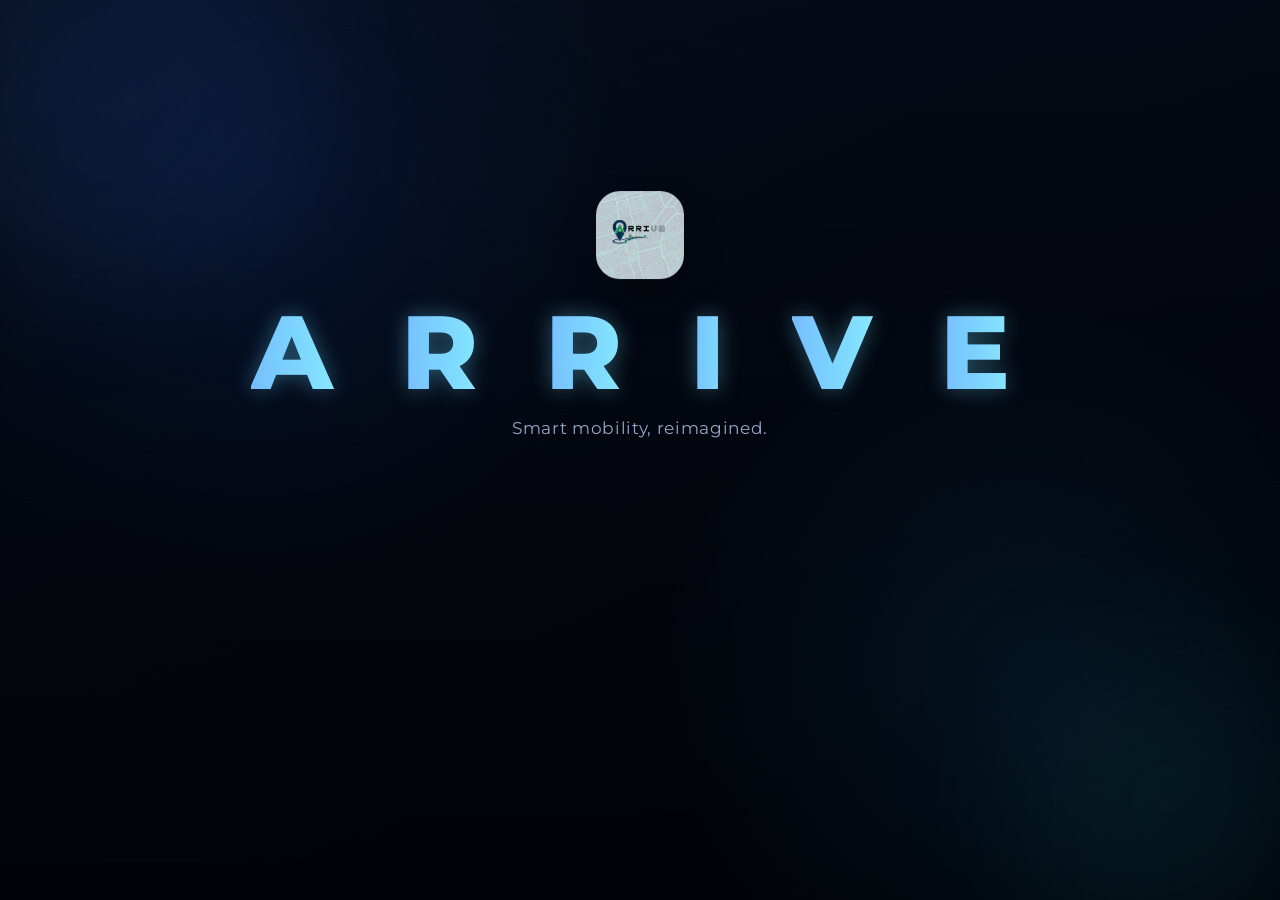
==== wwwroot/index.html @ 533f022d "Add project files." ====
﻿<!DOCTYPE html>
<html lang="en">
<head>
  <meta charset="UTF-8">
  <meta name="viewport" content="width=device-width, initial-scale=1.0">
  <title>ARRIVE | Smart Mobility</title>
  <link rel="preconnect" href="https://fonts.googleapis.com">
  <link rel="preconnect" href="https://fonts.gstatic.com" crossorigin>
  <link href="https://fonts.googleapis.com/css2?family=Montserrat:wght@500;700;800&display=swap" rel="stylesheet">
  <link rel="stylesheet" href="style.css">
</head>
<body>
  <div class="background-overlay" aria-hidden="true"></div>
  <div class="background-ambient" aria-hidden="true">
    <span class="ambient ambient-1"></span>
    <span class="ambient ambient-2"></span>
  </div>

  <main class="page">
    <header class="hero">
      <img class="logo" src="arrive-logo.png" alt="ARRIVE logo">
      <h1 class="brand-title" aria-label="ARRIVE">
        <span class="letter">A</span>
        <span class="letter">R</span>
        <span class="letter">R</span>
        <span class="letter">I</span>
        <span class="letter">V</span>
        <span class="letter">E</span>
      </h1>
      <p class="subtitle">Smart mobility, reimagined.</p>
    </header>

    <section class="cards" aria-label="ARRIVE mobility choices">
      <button class="card" type="button" data-target="bus.html">
        <span class="icon" aria-hidden="true">🚌</span>
        <h2>How to arrive with bus</h2>
        <p>Plan your route and choose the best bus option.</p>
      </button>

      <button class="card" type="button" data-target="metro.html">
        <span class="icon" aria-hidden="true">🚇</span>
        <h2>Nearest metro station</h2>
        <p>Find the closest station and metro-friendly directions.</p>
      </button>

      <button class="card" type="button" data-target="cost.html">
        <span class="icon" aria-hidden="true">🚗</span>
        <h2>Cost for smart mobility</h2>
        <p>Compare smart ride costs with Uber, Didi, and inDrive.</p>
      </button>
    </section>
  </main>

  <script src="https://cdn.jsdelivr.net/npm/gsap@3.12.5/dist/gsap.min.js"></script>
  <script src="script.js"></script>
</body>
</html>
---- wwwroot/style.css ----
﻿:root {
  --bg-start: #07101f;
  --bg-mid: #050911;
  --bg-end: #020305;
  --text-main: #f4f8ff;
  --text-soft: #9dacd0;
  --card-bg: rgba(255, 255, 255, 0.08);
  --card-border: rgba(255, 255, 255, 0.14);
  --card-shadow: 0 22px 44px rgba(1, 7, 18, 0.45);
  --glow-blue: rgba(75, 146, 255, 0.22);
  --glow-cyan: rgba(53, 240, 255, 0.18);
  --transition: 0.45s cubic-bezier(0.22, 1, 0.36, 1);
}

*,
*::before,
*::after {
  box-sizing: border-box;
}

html,
body {
  min-height: 100%;
}

body {
  margin: 0;
  font-family: "Montserrat", system-ui, -apple-system, Segoe UI, Roboto, sans-serif;
  color: var(--text-main);
  background: linear-gradient(155deg, var(--bg-start) 0%, var(--bg-mid) 45%, var(--bg-end) 100%);
  overflow-x: hidden;
}

.background-watermark,
.background-overlay,
.background-ambient {
  position: fixed;
  inset: 0;
  pointer-events: none;
}

.background-watermark {
  z-index: 0;
  background: url("arrive-logo.png") center / min(86vmin, 900px) no-repeat;
  opacity: 0.075;
  filter: blur(1.2px);
  transform-origin: center;
  will-change: transform, opacity;
}

.background-overlay {
  z-index: 1;
  background:
    radial-gradient(circle at 20% 20%, rgba(12, 35, 82, 0.42), transparent 32%),
    radial-gradient(circle at 80% 75%, rgba(10, 46, 71, 0.34), transparent 30%),
    linear-gradient(180deg, rgba(4, 10, 24, 0.45), rgba(1, 3, 8, 0.88));
}

.background-ambient {
  z-index: 2;
  overflow: hidden;
}

.ambient {
  position: absolute;
  border-radius: 999px;
  filter: blur(75px);
  opacity: 0.35;
}

.ambient-1 {
  width: 24rem;
  height: 24rem;
  top: -6rem;
  left: -5rem;
  background: var(--glow-blue);
}

.ambient-2 {
  width: 20rem;
  height: 20rem;
  right: -3rem;
  bottom: -4rem;
  background: var(--glow-cyan);
}

.page {
  position: relative;
  z-index: 3;
  width: min(1120px, 92%);
  min-height: 100vh;
  margin: 0 auto;
  display: flex;
  flex-direction: column;
  justify-content: center;
  align-items: center;
  padding: 2.5rem 0 3rem;
}

.hero {
  text-align: center;
  margin-bottom: 2.4rem;
}

.logo {
  width: 88px;
  height: 88px;
  border-radius: 24px;
  object-fit: cover;
  box-shadow: 0 18px 36px rgba(0, 0, 0, 0.3);
  margin-bottom: 1rem;
  opacity: 0;
  transform: translateY(18px);
  will-change: transform;
}

.brand-title {
  margin: 0;
  font-size: clamp(3rem, 10vw, 6.5rem);
  font-weight: 800;
  letter-spacing: 0.18em;
  line-height: 0.95;
}

.letter {
  display: inline-block;
  opacity: 0;
  transform: translateY(30px) scale(0.92);
  background: linear-gradient(90deg, #7ab8ff 0%, #8ce8ff 35%, #d8f0ff 50%, #79bfff 70%, #78f1ff 100%);
  background-size: 220% 100%;
  animation: gradientShift 4.5s linear infinite;
  -webkit-background-clip: text;
  background-clip: text;
  color: transparent;
  text-shadow: 0 0 18px rgba(88, 184, 255, 0.2);
  will-change: transform, opacity, filter;
}

.subtitle {
  margin: 1rem 0 0;
  color: var(--text-soft);
  font-size: clamp(0.95rem, 2vw, 1.05rem);
  letter-spacing: 0.04em;
  opacity: 0;
  transform: translateY(12px);
}

.cards {
  width: 100%;
  display: grid;
  grid-template-columns: repeat(3, minmax(0, 1fr));
  gap: 1.2rem;
}

.card {
  min-height: 220px;
  border: 1px solid var(--card-border);
  border-radius: 26px;
  background: var(--card-bg);
  backdrop-filter: blur(16px);
  -webkit-backdrop-filter: blur(16px);
  box-shadow: var(--card-shadow);
  color: var(--text-main);
  text-align: left;
  padding: 1.35rem 1.2rem;
  cursor: pointer;
  transition: transform var(--transition), box-shadow var(--transition), border-color var(--transition), background-color var(--transition);
  display: flex;
  flex-direction: column;
  gap: 0.8rem;
  opacity: 0;
  transform: translateY(24px);
}

.card .icon {
  font-size: 2.35rem;
  line-height: 1;
}

.card h2 {
  margin: 0;
  font-size: 1.12rem;
  font-weight: 700;
}

.card p {
  margin: 0;
  color: var(--text-soft);
  line-height: 1.55;
}

.card:hover,
.card:focus-visible {
  transform: translateY(-8px) scale(1.02);
  box-shadow: 0 28px 54px rgba(2, 10, 26, 0.58), 0 0 26px rgba(66, 182, 255, 0.12);
  border-color: rgba(140, 222, 255, 0.4);
  background: rgba(255, 255, 255, 0.1);
  outline: none;
}

@keyframes gradientShift {
  0% {
    background-position: 0% 50%;
  }
  100% {
    background-position: 100% 50%;
  }
}

@media (prefers-reduced-motion: reduce) {
  .logo,
  .letter,
  .background-watermark,
  .ambient,
  .card,
  .subtitle {
    animation: none !important;
    transition: none !important;
  }
}

@media (max-width: 1024px) {
  .cards {
    grid-template-columns: repeat(2, minmax(0, 1fr));
  }
}

@media (max-width: 768px) {
  .page {
    justify-content: flex-start;
    padding-top: 3.2rem;
  }

  .brand-title {
    letter-spacing: 0.1em;
  }

  .cards {
    grid-template-columns: 1fr;
    max-width: 460px;
  }

  .card {
    min-height: 190px;
  }

  .background-watermark {
    background-size: min(108vmin, 760px);
  }
}
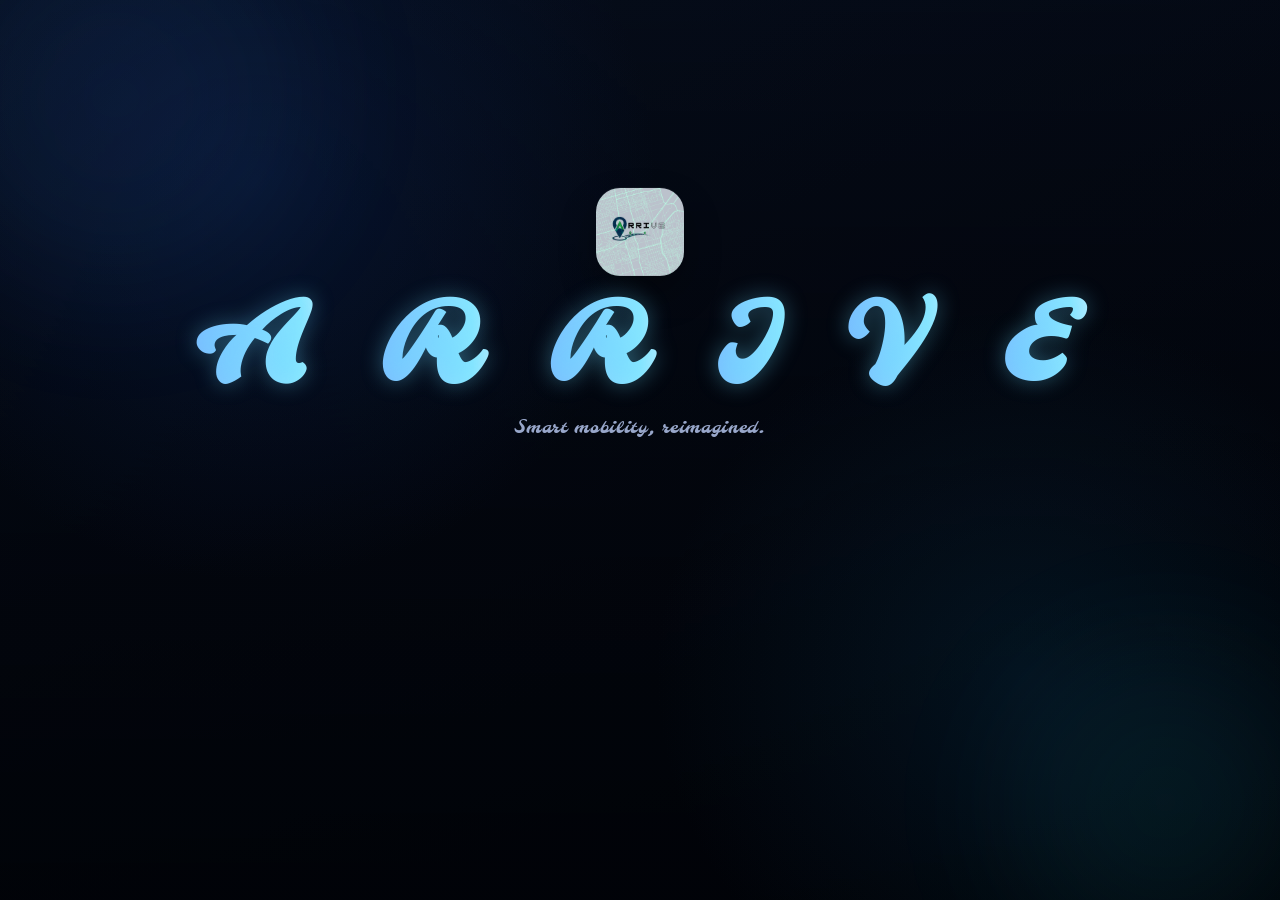
==== commit 6daf7045: "Add files via upload" ====
--- a/wwwroot/index.html
+++ b/wwwroot/index.html
@@ -1,4 +1,4 @@
-﻿<!DOCTYPE html>
+<!DOCTYPE html>
 <html lang="en">
 <head>
   <meta charset="UTF-8">
@@ -6,7 +6,7 @@
   <title>ARRIVE | Smart Mobility</title>
   <link rel="preconnect" href="https://fonts.googleapis.com">
   <link rel="preconnect" href="https://fonts.gstatic.com" crossorigin>
-  <link href="https://fonts.googleapis.com/css2?family=Montserrat:wght@500;700;800&display=swap" rel="stylesheet">
+  <link href="https://fonts.googleapis.com/css2?family=Molle:ital@1&display=swap" rel="stylesheet">
   <link rel="stylesheet" href="style.css">
 </head>
 <body>
@@ -32,19 +32,25 @@
 
     <section class="cards" aria-label="ARRIVE mobility choices">
       <button class="card" type="button" data-target="bus.html">
-        <span class="icon" aria-hidden="true">🚌</span>
+        <span class="icon" aria-hidden="true">
+          <svg width="48" height="48" viewBox="0 0 24 24" fill="none" stroke="url(#busGradient)" stroke-width="2" stroke-linecap="round" stroke-linejoin="round"><defs><linearGradient id="busGradient" x1="0" y1="0" x2="24" y2="24"><stop offset="0%" stop-color="#7ca5ff"/><stop offset="100%" stop-color="#49d2ff"/></linearGradient></defs><rect x="4" y="3" width="16" height="18" rx="3"/><path d="M4 11h16"/><path d="M8 15h.01"/><path d="M16 15h.01"/><path d="M6 19v2"/><path d="M18 19v2"/></svg>
+        </span>
         <h2>How to arrive with bus</h2>
         <p>Plan your route and choose the best bus option.</p>
       </button>
 
       <button class="card" type="button" data-target="metro.html">
-        <span class="icon" aria-hidden="true">🚇</span>
+        <span class="icon" aria-hidden="true">
+          <svg width="48" height="48" viewBox="0 0 24 24" fill="none" stroke="url(#metroGradient)" stroke-width="2" stroke-linecap="round" stroke-linejoin="round"><defs><linearGradient id="metroGradient" x1="0" y1="0" x2="24" y2="24"><stop offset="0%" stop-color="#ffca5f"/><stop offset="100%" stop-color="#ff7b54"/></linearGradient></defs><rect x="4" y="3" width="16" height="18" rx="2"/><path d="M4 11h16"/><path d="M12 3v8"/><path d="M8 16h.01"/><path d="M16 16h.01"/><path d="M4 21l3-2"/><path d="M20 21l-3-2"/></svg>
+        </span>
         <h2>Nearest metro station</h2>
         <p>Find the closest station and metro-friendly directions.</p>
       </button>
 
       <button class="card" type="button" data-target="cost.html">
-        <span class="icon" aria-hidden="true">🚗</span>
+        <span class="icon" aria-hidden="true">
+          <svg width="48" height="48" viewBox="0 0 24 24" fill="none" stroke="url(#costGradient)" stroke-width="2" stroke-linecap="round" stroke-linejoin="round"><defs><linearGradient id="costGradient" x1="0" y1="0" x2="24" y2="24"><stop offset="0%" stop-color="#70f5af"/><stop offset="100%" stop-color="#22a469"/></linearGradient></defs><path d="M12 1v22"/><path d="M17 5H9.5a3.5 3.5 0 0 0 0 7h5a3.5 3.5 0 0 1 0 7H6"/></svg>
+        </span>
         <h2>Cost for smart mobility</h2>
         <p>Compare smart ride costs with Uber, Didi, and inDrive.</p>
       </button>
--- a/wwwroot/style.css
+++ b/wwwroot/style.css
@@ -1,4 +1,4 @@
-﻿:root {
+:root {
   --bg-start: #07101f;
   --bg-mid: #050911;
   --bg-end: #020305;
@@ -25,7 +25,7 @@
 
 body {
   margin: 0;
-  font-family: "Montserrat", system-ui, -apple-system, Segoe UI, Roboto, sans-serif;
+  font-family: "Molle", cursive;
   color: var(--text-main);
   background: linear-gradient(155deg, var(--bg-start) 0%, var(--bg-mid) 45%, var(--bg-end) 100%);
   overflow-x: hidden;
@@ -134,6 +134,8 @@
   color: transparent;
   text-shadow: 0 0 18px rgba(88, 184, 255, 0.2);
   will-change: transform, opacity, filter;
+  padding: 0.1em;
+  margin: -0.1em;
 }
 
 .subtitle {
@@ -175,6 +177,18 @@
 .card .icon {
   font-size: 2.35rem;
   line-height: 1;
+  margin-bottom: 0.5rem;
+  transition: transform 0.4s cubic-bezier(0.34, 1.56, 0.64, 1);
+}
+
+.card .icon svg {
+  filter: drop-shadow(0 4px 8px rgba(0, 0, 0, 0.15));
+  transition: transform 0.4s cubic-bezier(0.34, 1.56, 0.64, 1), filter 0.4s ease;
+}
+
+.card:hover .icon svg {
+  transform: scale(1.15) translateY(-4px);
+  filter: drop-shadow(0 8px 16px rgba(114, 240, 255, 0.3));
 }
 
 .card h2 {
@@ -202,12 +216,14 @@
   0% {
     background-position: 0% 50%;
   }
+
   100% {
     background-position: 100% 50%;
   }
 }
 
 @media (prefers-reduced-motion: reduce) {
+
   .logo,
   .letter,
   .background-watermark,
@@ -247,4 +263,4 @@
   .background-watermark {
     background-size: min(108vmin, 760px);
   }
-}
+}
